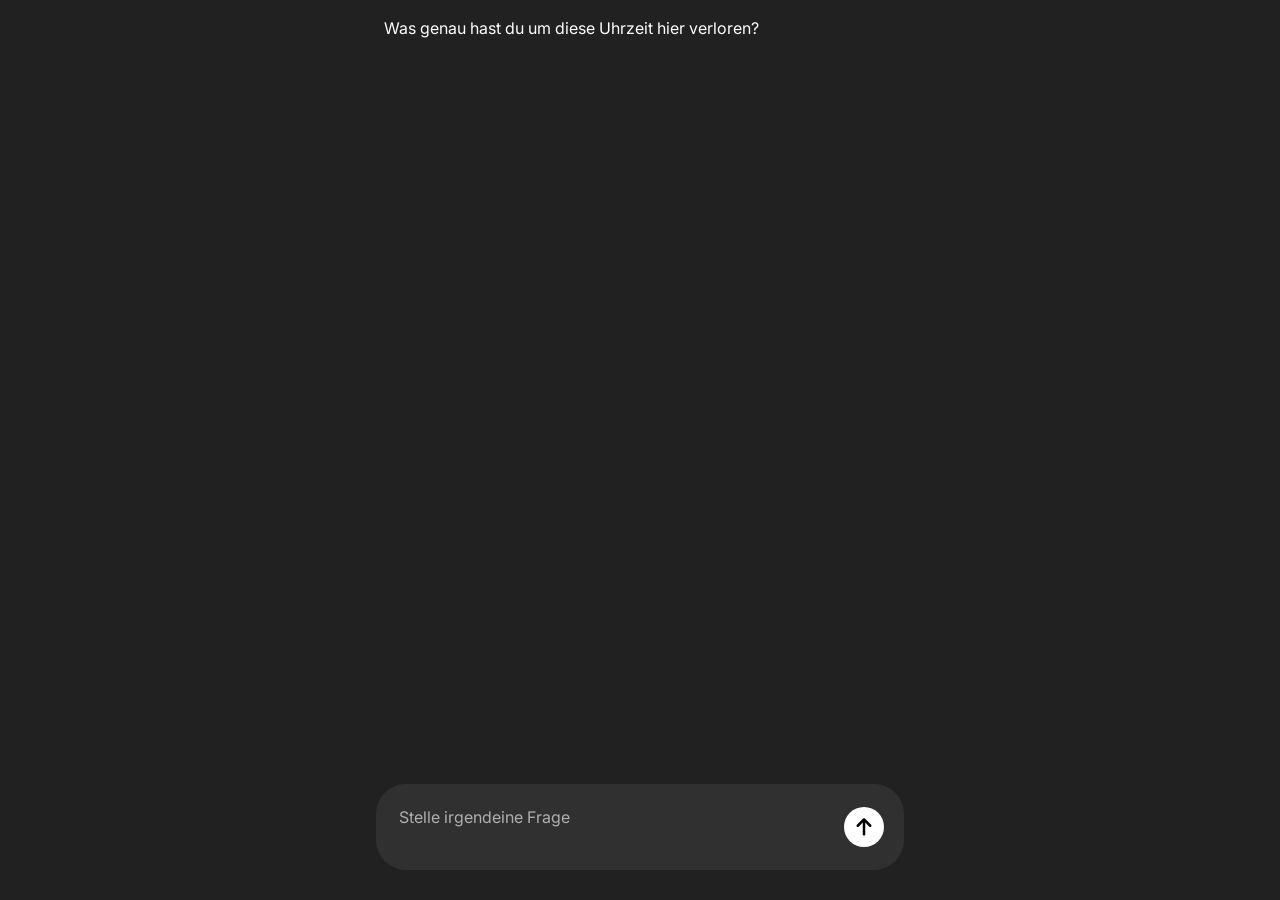
==== index.html @ 35538b65 "Add files via upload" ====
<!DOCTYPE html>
<html lang="de">
    <head>
        <meta charset="UTF-8"/>
        <meta name="viewport" content="width=device-width, initial-scale=1"/>
        <title>FrankGPT</title>
        <link rel="stylesheet" href="style.css"/>
        <meta name="robots" content="noindex">
    </head>

    <body>
        <div id="scroll-container">
            <div id="chat-container">

            </div>
        </div>
        <div id="input-container">
            <textarea type="text" id="input" placeholder="Stelle irgendeine Frage" autocomplete="off"></textarea>
            <button id="send-button" onclick="sendMessage()">
                <svg 
                    viewBox="0 0 384 512" 
                    xmlns="http://www.w3.org/2000/svg" 
                    fill="currentColor" 
                    width="20" 
                    height="20"
                >
                    <path d="M374.6 246.6C368.4 252.9 360.2 256 352 256s-16.38-3.125-22.62-9.375L224 141.3V448c0 17.69-14.33 31.1-31.1 31.1S160 465.7 160 448V141.3L54.63 246.6c-12.5 12.5-32.75 12.5-45.25 0s-12.5-32.75 0-45.25l160-160c12.5-12.5 32.75-12.5 45.25 0l160 160C387.1 213.9 387.1 234.1 374.6 246.6z"/>
                </svg>
            </button>
        </div>
        <script src="data.js"></script>
        <script src="script.js"></script>
    </body>
</html>
---- style.css ----
@import url("https://fonts.googleapis.com/css2?family=Inter:ital,opsz,wght@0,14..32,100..900;1,14..32,100..900&display=swap");
    
* {
    font-family: "Inter", sans-serif;
    font-size: 1rem;
}
body {
    background-color: #212121;
    color: #ffffff;
    margin: 0;
    padding: 0;
    display: flex;
    flex-direction: column;
    height: 100vh;
      overflow-x: hidden;

}

#scroll-container {
  height: 100vh;
  overflow-y: auto;
  overflow-x: hidden;
}
#scroll-container::-webkit-scrollbar {
  width: 10px;
}
#scroll-container::-webkit-scrollbar-track {
  background: transparent; /* Hintergrundfarbe der Scroll-Leiste */
}
#scroll-container::-webkit-scrollbar-thumb {
  background-color: #303030;  /* Farbe des Scrollbalkens */
  border-radius: 5px;
}
#scroll-container::-webkit-scrollbar-thumb:hover {
  background-color: #aaa;
}

#chat-container {
    flex: 1;
    display: flex;
    flex-direction: column;
    overflow-y: auto;
    overflow-x: hidden;    
    padding-top: 1rem;
    width: 100%;
    box-sizing: border-box;

}
@media (max-width: 800px) {
    .frank {
        padding-left: 15px;
    }
}
@media (min-width: 800px) {
    #chat-container, #input-container {
    margin-left: 30vw;
    margin-right: 30vw;
    width: 40vw;
    }
}

.message {
    display: inline-block;       /* Damit align-self funktioniert */
    margin-bottom: 1rem;
    line-height: 1.5;
    overflow-wrap: break-word;
    word-break: break-word;
    white-space: pre-wrap;}
.user {
    align-self: flex-end;          /* Rechtsbündig innerhalb des Containers */
    background-color: #303030;
    border-radius: 30px;
    padding: 20px;
    max-width: 600px;
    width: fit-content;            /* Box wird nur so breit wie nötig */
    text-align: left;

}

.frank {
    align-self: flex-start;
    text-align: left;
}

#input-container {
    position: relative;
    display: flex;
    align-items: center; /* Zentriert den Inhalt vertikal */
    padding: 0.5rem;
    background-color: #303030;
    margin: 0 auto;
    margin-bottom: 30px;
    border-radius: 30px;
}

#input-container textarea {
    flex: 1;
    border: none;
    border-radius: 5px;
    background-color: transparent;
    color: #ffffff;
    word-wrap: break-word;
    overflow-y: hidden;
    resize: none;
    padding-right: 70px;
    padding-top: 15px;
    padding-left: 15px;
    padding-bottom: 15px;
}

#input-container textarea::placeholder {
    color: #afafaf;
}

#input:focus {
    outline: none;
}

button {
    margin-left: 0.5rem;
    background-color: #ffffff;
    color: #000000;
    width: 40px;
    height: 40px;
    border: none;
    border-radius: 50%;
    cursor: pointer;
    display: flex; 
    align-items: center; 
    justify-content: center;
    position: absolute;
    right: 20px;
    top: 50%;
    transform: translateY(-50%);
}

button:hover {
    background-color: #afafaf;
}
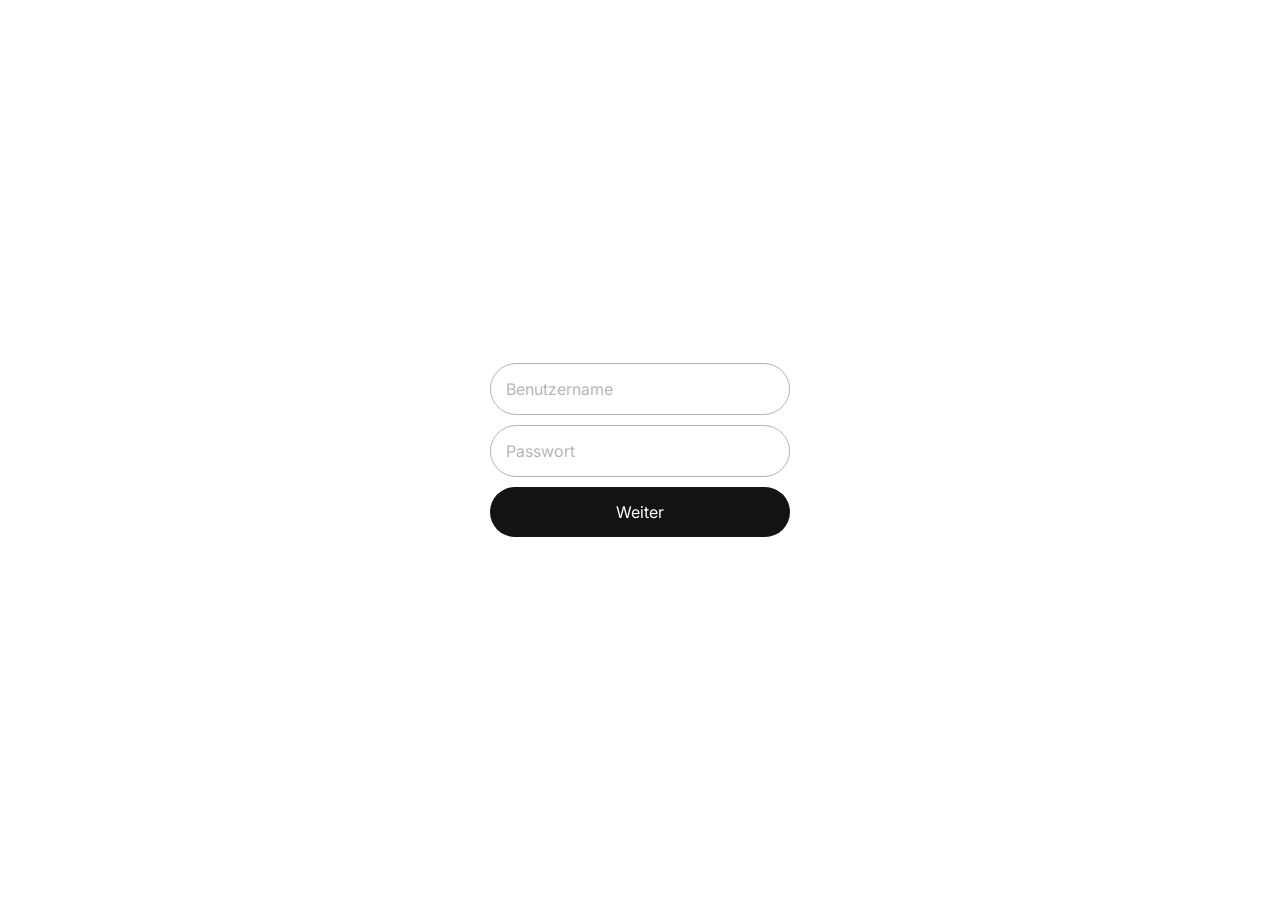
==== commit 3c682a5e: "Add files via upload" ====
--- a/index.html
+++ b/index.html
@@ -9,6 +9,16 @@
     </head>
 
     <body>
+        <!-- Login Overlay -->
+        <div id="login-overlay">
+            <div id="login-box">
+                <input type="text" id="login-user" placeholder="Benutzername" />
+                <input type="password" id="login-pass" placeholder="Passwort" />
+                <button onclick="checkLogin()">Weiter</button>
+                <p id="error">Ungültiger Nutzername oder Passwort</p>
+            </div>
+        </div>
+
         <div id="scroll-container">
             <div id="chat-container">
 
--- a/style.css
+++ b/style.css
@@ -6,14 +6,73 @@
 }
 body {
     background-color: #212121;
-    color: #ffffff;
+    color: #fff;
     margin: 0;
     padding: 0;
     display: flex;
     flex-direction: column;
     height: 100vh;
-      overflow-x: hidden;
+    overflow-x: hidden;
 
+}
+
+#login-overlay {
+    position: fixed;
+    top: 0;
+    left: 0;
+    width: 100%;
+    height: 100%;
+    background: #fff;
+    display: flex;
+    align-items: center;
+    justify-content: center;
+    z-index: 9999;
+}
+#login-box {
+    padding: 30px;
+    display: flex;
+    flex-direction: column;
+    align-items: stretch;
+    width: 300px;
+    gap: 10px;
+}
+#login-box input,
+#login-box button {
+    width: 100%;
+    padding: 15px;
+    box-sizing: border-box;
+    border-radius: 30px;
+    font-size: 1rem;
+    border: none;
+}
+#login-box input {
+    background-color: #fff;
+    border: 1px solid #b4b4b4;
+    color: #000;
+}
+#login-box input::placeholder {
+    color: #b4b4b4
+}
+#login-box input:focus {
+    outline: none;
+    border-color: #3e68ff;
+}
+#login-box input:focus::placeholder {
+    color: #3e68ff;
+}
+#login-box button {
+    background-color: #131313;
+    color: #fff;
+    cursor: pointer;
+    transition: background-color 0.2s ease;
+}
+#login-box button:hover {
+    background-color: #333333;
+}
+#error {
+    color: #d00e17;
+    display: none;
+    text-align: center;
 }
 
 #scroll-container {
@@ -49,6 +108,7 @@
 @media (max-width: 800px) {
     .frank {
         padding-left: 15px;
+        padding-right: 15px;
     }
 }
 @media (min-width: 800px) {
@@ -98,7 +158,7 @@
     border: none;
     border-radius: 5px;
     background-color: transparent;
-    color: #ffffff;
+    color: #fff;
     word-wrap: break-word;
     overflow-y: hidden;
     resize: none;
@@ -116,10 +176,10 @@
     outline: none;
 }
 
-button {
+#input-container button {
     margin-left: 0.5rem;
-    background-color: #ffffff;
-    color: #000000;
+    background-color: #fff;
+    color: #000;
     width: 40px;
     height: 40px;
     border: none;
@@ -134,6 +194,6 @@
     transform: translateY(-50%);
 }
 
-button:hover {
+#input-container button:hover {
     background-color: #afafaf;
 }
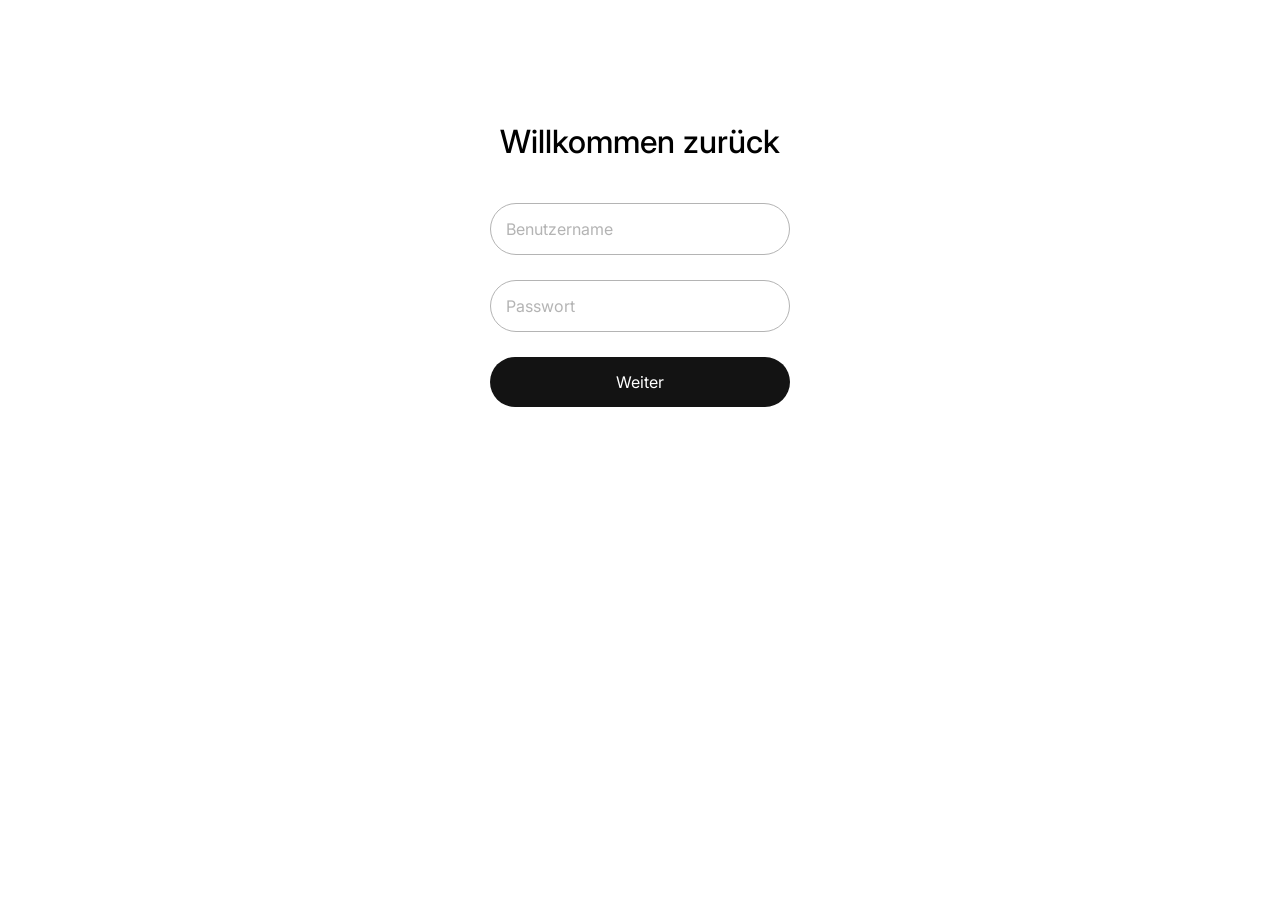
==== commit 6124c736: "Add files via upload" ====
--- a/index.html
+++ b/index.html
@@ -12,9 +12,10 @@
         <!-- Login Overlay -->
         <div id="login-overlay">
             <div id="login-box">
+                <p id="banner">Willkommen zurück</p>
                 <input type="text" id="login-user" placeholder="Benutzername" />
                 <input type="password" id="login-pass" placeholder="Passwort" />
-                <button onclick="checkLogin()">Weiter</button>
+                <button onclick="login()">Weiter</button>
                 <p id="error">Ungültiger Nutzername oder Passwort</p>
             </div>
         </div>
--- a/style.css
+++ b/style.css
@@ -24,8 +24,9 @@
     height: 100%;
     background: #fff;
     display: flex;
-    align-items: center;
+    align-items: flex-start;   /* Oben anfangen */
     justify-content: center;
+    padding-top: 60px;         /* Abstand nach oben, optional */
     z-index: 9999;
 }
 #login-box {
@@ -35,6 +36,12 @@
     align-items: stretch;
     width: 300px;
     gap: 10px;
+}
+#login-box #banner {
+    text-align: center;
+    color: #000;
+    font-weight: 500;
+    font-size: 2rem;
 }
 #login-box input,
 #login-box button {
@@ -44,11 +51,17 @@
     border-radius: 30px;
     font-size: 1rem;
     border: none;
+        user-select: none;
+        -moz-user-select: none;
+        -khtml-user-select: none;
+        -webkit-user-select: none;
+        -o-user-select: none;
 }
 #login-box input {
     background-color: #fff;
     border: 1px solid #b4b4b4;
     color: #000;
+    margin-bottom: 15px;
 }
 #login-box input::placeholder {
     color: #b4b4b4
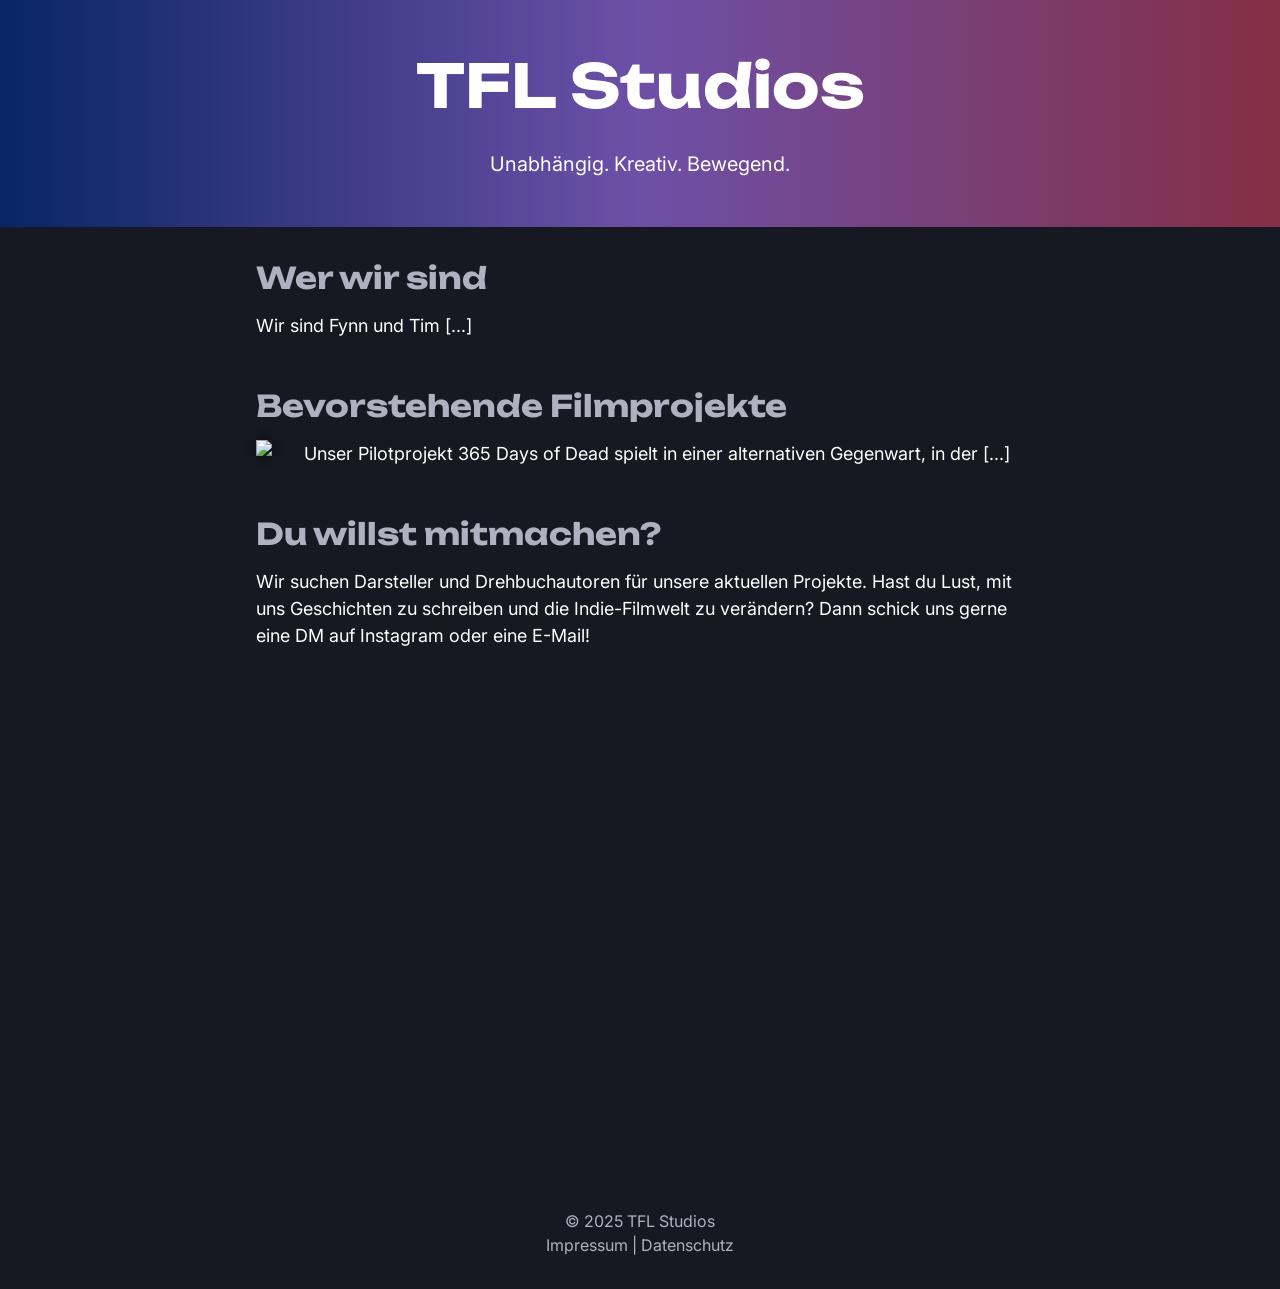
==== commit 686769d4: "Add files via upload" ====
--- a/index.html
+++ b/index.html
@@ -3,43 +3,48 @@
     <head>
         <meta charset="UTF-8"/>
         <meta name="viewport" content="width=device-width, initial-scale=1"/>
-        <title>FrankGPT</title>
+        <title>TFL Studios</title>
         <link rel="stylesheet" href="style.css"/>
         <meta name="robots" content="noindex">
     </head>
-
     <body>
-        <!-- Login Overlay -->
-        <div id="login-overlay">
-            <div id="login-box">
-                <p id="banner">Willkommen zurück</p>
-                <input type="text" id="login-user" placeholder="Benutzername" />
-                <input type="password" id="login-pass" placeholder="Passwort" />
-                <button onclick="login()">Weiter</button>
-                <p id="error">Ungültiger Nutzername oder Passwort</p>
-            </div>
+        <div class="banner">
+            <h1>TFL Studios</h1>
+            <p>Unabhängig. Kreativ. Bewegend.</p>
         </div>
-
-        <div id="scroll-container">
-            <div id="chat-container">
-
-            </div>
-        </div>
-        <div id="input-container">
-            <textarea type="text" id="input" placeholder="Stelle irgendeine Frage" autocomplete="off"></textarea>
-            <button id="send-button" onclick="sendMessage()">
-                <svg 
-                    viewBox="0 0 384 512" 
-                    xmlns="http://www.w3.org/2000/svg" 
-                    fill="currentColor" 
-                    width="20" 
-                    height="20"
-                >
-                    <path d="M374.6 246.6C368.4 252.9 360.2 256 352 256s-16.38-3.125-22.62-9.375L224 141.3V448c0 17.69-14.33 31.1-31.1 31.1S160 465.7 160 448V141.3L54.63 246.6c-12.5 12.5-32.75 12.5-45.25 0s-12.5-32.75 0-45.25l160-160c12.5-12.5 32.75-12.5 45.25 0l160 160C387.1 213.9 387.1 234.1 374.6 246.6z"/>
-                </svg>
-            </button>
-        </div>
-        <script src="data.js"></script>
-        <script src="script.js"></script>
+        <main>
+            
+            <section class="about">
+                <h1>Wer wir sind</h1>
+                <p>Wir sind Fynn und Tim [...]</p>
+            </section>
+            <section class="projects">
+                <h1>Bevorstehende Filmprojekte</h1>
+                <div class="project-container">
+                    <a href="https://www.youtube.com"><img class="poster" src="assets/365-days-of-dead.png"></a>
+                    <p class="project-description">Unser Pilotprojekt 365 Days of Dead spielt in einer alternativen Gegenwart, in der [...]</p>
+                </div>
+            </section>
+            <section class="contact">
+                <h1>Du willst mitmachen?</h1>
+                <p>Wir suchen Darsteller und Drehbuchautoren für unsere aktuellen Projekte. Hast du Lust, mit uns Geschichten zu schreiben und die Indie-Filmwelt zu verändern? Dann schick uns gerne eine DM auf Instagram oder eine E-Mail!</p>
+            </section>
+            <section class="video">
+                <iframe
+                src="https://www.youtube-nocookie.com/embed/ApKJN2ji_s0?si=zVSKtccipraK-8tM"
+                frameborder="0"
+                allow="accelerometer; autoplay; clipboard-write; encrypted-media; gyroscope; picture-in-picture"
+                allowfullscreen
+                controls="0">
+                </iframe>
+            </section>
+        </main>
+        <footer>
+            <p>&copy 2025 TFL Studios</p>
+            <p>
+                <a href="impressum-und-datenschutz.html#Impressum">Impressum</a> |
+                <a href="impressum-und-datenschutz.html#Datenschutz">Datenschutz</a>
+            </p>
+        </footer>
     </body>
 </html>
--- a/style.css
+++ b/style.css
@@ -1,212 +1,133 @@
-@import url("https://fonts.googleapis.com/css2?family=Inter:ital,opsz,wght@0,14..32,100..900;1,14..32,100..900&display=swap");
-    
+@import url('https://fonts.googleapis.com/css2?family=Inter:ital,opsz,wght@0,14..32,100..900;1,14..32,100..900&family=Unbounded:wght@200..900&display=swap');
+
 * {
     font-family: "Inter", sans-serif;
-    font-size: 1rem;
-}
-body {
-    background-color: #212121;
-    color: #fff;
     margin: 0;
     padding: 0;
-    display: flex;
-    flex-direction: column;
-    height: 100vh;
-    overflow-x: hidden;
-
+}
+:root {
+    --bg-main: #171922;
+    --text-light: #ffffff;
+    --text-muted: #b0b0c0;
 }
 
-#login-overlay {
-    position: fixed;
-    top: 0;
-    left: 0;
-    width: 100%;
-    height: 100%;
-    background: #fff;
-    display: flex;
-    align-items: flex-start;   /* Oben anfangen */
-    justify-content: center;
-    padding-top: 60px;         /* Abstand nach oben, optional */
-    z-index: 9999;
+
+body {
+    background-color: var(--bg-main);
 }
-#login-box {
-    padding: 30px;
-    display: flex;
-    flex-direction: column;
-    align-items: stretch;
-    width: 300px;
-    gap: 10px;
+h1 {
+    font-family: "Unbounded", sans-serif;
+    font-size: 30px;
+    color: var(--text-muted);
+    padding: 0;
+    margin-bottom: 1rem;
 }
-#login-box #banner {
-    text-align: center;
-    color: #000;
-    font-weight: 500;
-    font-size: 2rem;
-}
-#login-box input,
-#login-box button {
-    width: 100%;
-    padding: 15px;
-    box-sizing: border-box;
-    border-radius: 30px;
-    font-size: 1rem;
-    border: none;
-        user-select: none;
-        -moz-user-select: none;
-        -khtml-user-select: none;
-        -webkit-user-select: none;
-        -o-user-select: none;
-}
-#login-box input {
-    background-color: #fff;
-    border: 1px solid #b4b4b4;
-    color: #000;
-    margin-bottom: 15px;
-}
-#login-box input::placeholder {
-    color: #b4b4b4
-}
-#login-box input:focus {
-    outline: none;
-    border-color: #3e68ff;
-}
-#login-box input:focus::placeholder {
-    color: #3e68ff;
-}
-#login-box button {
-    background-color: #131313;
-    color: #fff;
-    cursor: pointer;
-    transition: background-color 0.2s ease;
-}
-#login-box button:hover {
-    background-color: #333333;
-}
-#error {
-    color: #d00e17;
-    display: none;
-    text-align: center;
+p, a {
+    font-size: 18px;
+    color: var(--text-light);
+    line-height: 1.5;
+    text-decoration: none;
 }
 
-#scroll-container {
-  height: 100vh;
-  overflow-y: auto;
-  overflow-x: hidden;
+
+.banner {
+    background: #082567;
+    background: linear-gradient(90deg, rgba(8, 37, 103, 1) 0%, rgba(109, 80, 167, 1) 50%, rgba(133, 46, 69, 1) 100%);
+    text-align: center;
+    padding: 3rem 2rem;
+    user-select: none;
+    margin-bottom: 2rem;
 }
-#scroll-container::-webkit-scrollbar {
-  width: 10px;
+.banner h1 {
+    font-size: clamp(2rem, 8vw, 60px);
+    white-space: nowrap;
+    color: var(--text-light);
+    padding: 0;
 }
-#scroll-container::-webkit-scrollbar-track {
-  background: transparent; /* Hintergrundfarbe der Scroll-Leiste */
-}
-#scroll-container::-webkit-scrollbar-thumb {
-  background-color: #303030;  /* Farbe des Scrollbalkens */
-  border-radius: 5px;
-}
-#scroll-container::-webkit-scrollbar-thumb:hover {
-  background-color: #aaa;
+.banner p {
+    font-size: clamp(1rem, 8vw, 20px);
+    white-space: nowrap;
+    padding: 0;
+    padding-top: 10px;
 }
 
-#chat-container {
-    flex: 1;
-    display: flex;
-    flex-direction: column;
-    overflow-y: auto;
-    overflow-x: hidden;    
-    padding-top: 1rem;
-    width: 100%;
-    box-sizing: border-box;
 
+main {
+    margin: 0 20%;
 }
-@media (max-width: 800px) {
-    .frank {
-        padding-left: 15px;
-        padding-right: 15px;
-    }
-}
-@media (min-width: 800px) {
-    #chat-container, #input-container {
-    margin-left: 30vw;
-    margin-right: 30vw;
-    width: 40vw;
-    }
+section {
+    padding-bottom: 3rem;
 }
 
-.message {
-    display: inline-block;       /* Damit align-self funktioniert */
-    margin-bottom: 1rem;
-    line-height: 1.5;
-    overflow-wrap: break-word;
-    word-break: break-word;
-    white-space: pre-wrap;}
-.user {
-    align-self: flex-end;          /* Rechtsbündig innerhalb des Containers */
-    background-color: #303030;
-    border-radius: 30px;
-    padding: 20px;
-    max-width: 600px;
-    width: fit-content;            /* Box wird nur so breit wie nötig */
-    text-align: left;
 
+.video {
+  position: relative;
+  width: 100%;
+  padding-top: 56.25%;
+  overflow: hidden;
+}
+.video iframe {
+  position: absolute;
+  top: 0; left: 0;
+  width: 100%;
+  height: 100%;
+  border: 0;
+  display: block;
 }
 
-.frank {
-    align-self: flex-start;
-    text-align: left;
+
+.project-container {
+    display: flex;
+    align-items: flex-start;
+    flex-wrap: wrap;
+    gap: 2rem;
+}
+.project-container a {
+    line-height: 0;
+}
+.poster {
+    width: 160px;
+    height: auto;
+    object-fit: cover;
+    flex-shrink: 0;
+    box-shadow: 0 0 10px rgba(0, 0, 0, 0.5);
+    transition: transform 0.3s ease, box-shadow 0.3s ease;
+}
+.poster:hover {
+    transform: scale(1.05);
+}
+.project-description {
+    min-width: 200px;
+    flex: 1;           /* Wichtig: Beschreibung füllt den restlichen Platz */
+    word-wrap: break-word; /* Optional, für lange Wörter */
 }
 
-#input-container {
-    position: relative;
-    display: flex;
-    align-items: center; /* Zentriert den Inhalt vertikal */
-    padding: 0.5rem;
-    background-color: #303030;
-    margin: 0 auto;
-    margin-bottom: 30px;
-    border-radius: 30px;
+
+
+footer {
+    text-align: center;
+    padding: 2rem 0rem 2rem 0rem;
+}
+footer p, a {
+    color: var(--text-muted);
+    font-size: 16px;
 }
 
-#input-container textarea {
-    flex: 1;
-    border: none;
-    border-radius: 5px;
-    background-color: transparent;
-    color: #fff;
-    word-wrap: break-word;
-    overflow-y: hidden;
-    resize: none;
-    padding-right: 70px;
-    padding-top: 15px;
-    padding-left: 15px;
-    padding-bottom: 15px;
-}
 
-#input-container textarea::placeholder {
-    color: #afafaf;
-}
-
-#input:focus {
-    outline: none;
-}
-
-#input-container button {
-    margin-left: 0.5rem;
-    background-color: #fff;
-    color: #000;
-    width: 40px;
-    height: 40px;
-    border: none;
-    border-radius: 50%;
-    cursor: pointer;
-    display: flex; 
-    align-items: center; 
-    justify-content: center;
-    position: absolute;
-    right: 20px;
-    top: 50%;
-    transform: translateY(-50%);
-}
-
-#input-container button:hover {
-    background-color: #afafaf;
+@media (max-width: 600px) {
+    main {
+        margin: 0 2vh;
+    }
+    .project-container {
+        flex-direction: column;
+        align-items: center;
+        text-align: center;
+    }
+    .poster {
+        width: 100%;
+        max-width: 300px;
+    }
+    .project-description {
+        text-align: left;
+    }
 }
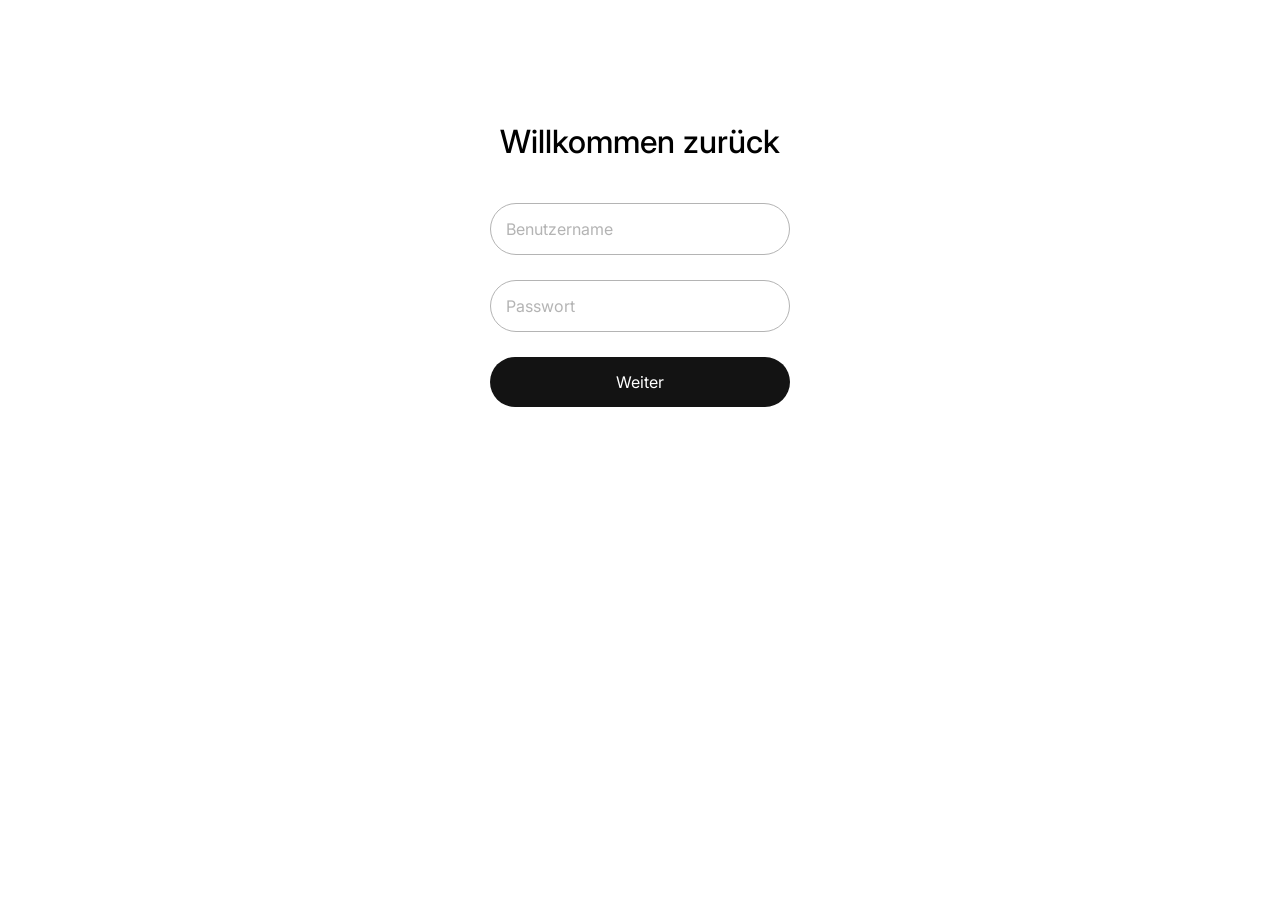
==== commit fcce0a6a: "Add files via upload" ====
--- a/index.html
+++ b/index.html
@@ -3,48 +3,46 @@
     <head>
         <meta charset="UTF-8"/>
         <meta name="viewport" content="width=device-width, initial-scale=1"/>
-        <title>TFL Studios</title>
+        <title>FrankGPT</title>
+        <link rel="apple-touch-icon" sizes="180x180" href="apple-touch-icon.png">
+        <link rel="icon" type="image/png" sizes="32x32" href="favicon-32x32.png">
+        <link rel="icon" type="image/png" sizes="16x16" href="favicon-16x16.png">
+        <link rel="manifest" href="site.webmanifest">
         <link rel="stylesheet" href="style.css"/>
         <meta name="robots" content="noindex">
     </head>
+
     <body>
-        <div class="banner">
-            <h1>TFL Studios</h1>
-            <p>Unabhängig. Kreativ. Bewegend.</p>
+        <!-- Login Overlay -->
+        <div id="login-overlay">
+            <div id="login-box">
+                <p id="banner">Willkommen zurück</p>
+                <input type="text" id="login-user" placeholder="Benutzername" />
+                <input type="password" id="login-pass" placeholder="Passwort" />
+                <button onclick="login()">Weiter</button>
+                <p id="error">Ungültiger Nutzername oder Passwort</p>
+            </div>
         </div>
-        <main>
-            
-            <section class="about">
-                <h1>Wer wir sind</h1>
-                <p>Wir sind Fynn und Tim [...]</p>
-            </section>
-            <section class="projects">
-                <h1>Bevorstehende Filmprojekte</h1>
-                <div class="project-container">
-                    <a href="https://www.youtube.com"><img class="poster" src="assets/365-days-of-dead.png"></a>
-                    <p class="project-description">Unser Pilotprojekt 365 Days of Dead spielt in einer alternativen Gegenwart, in der [...]</p>
-                </div>
-            </section>
-            <section class="contact">
-                <h1>Du willst mitmachen?</h1>
-                <p>Wir suchen Darsteller und Drehbuchautoren für unsere aktuellen Projekte. Hast du Lust, mit uns Geschichten zu schreiben und die Indie-Filmwelt zu verändern? Dann schick uns gerne eine DM auf Instagram oder eine E-Mail!</p>
-            </section>
-            <section class="video">
-                <iframe
-                src="https://www.youtube-nocookie.com/embed/ApKJN2ji_s0?si=zVSKtccipraK-8tM"
-                frameborder="0"
-                allow="accelerometer; autoplay; clipboard-write; encrypted-media; gyroscope; picture-in-picture"
-                allowfullscreen
-                controls="0">
-                </iframe>
-            </section>
-        </main>
-        <footer>
-            <p>&copy 2025 TFL Studios</p>
-            <p>
-                <a href="impressum-und-datenschutz.html#Impressum">Impressum</a> |
-                <a href="impressum-und-datenschutz.html#Datenschutz">Datenschutz</a>
-            </p>
-        </footer>
+        <div id="scroll-container">
+            <div id="chat-container">
+
+            </div>
+        </div>
+        <div id="input-container">
+            <textarea type="text" id="input" placeholder="Stelle irgendeine Frage" autocomplete="off"></textarea>
+            <button id="send-button" onclick="sendMessage()">
+                <svg 
+                    viewBox="0 0 384 512" 
+                    xmlns="http://www.w3.org/2000/svg" 
+                    fill="currentColor" 
+                    width="20" 
+                    height="20"
+                >
+                    <path d="M374.6 246.6C368.4 252.9 360.2 256 352 256s-16.38-3.125-22.62-9.375L224 141.3V448c0 17.69-14.33 31.1-31.1 31.1S160 465.7 160 448V141.3L54.63 246.6c-12.5 12.5-32.75 12.5-45.25 0s-12.5-32.75 0-45.25l160-160c12.5-12.5 32.75-12.5 45.25 0l160 160C387.1 213.9 387.1 234.1 374.6 246.6z"/>
+                </svg>
+            </button>
+        </div>
+        <script src="data.js"></script>
+        <script src="script.js"></script>
     </body>
 </html>
--- a/style.css
+++ b/style.css
@@ -1,133 +1,212 @@
-@import url('https://fonts.googleapis.com/css2?family=Inter:ital,opsz,wght@0,14..32,100..900;1,14..32,100..900&family=Unbounded:wght@200..900&display=swap');
-
+@import url("https://fonts.googleapis.com/css2?family=Inter:ital,opsz,wght@0,14..32,100..900;1,14..32,100..900&display=swap");
+    
 * {
     font-family: "Inter", sans-serif;
+    font-size: 1rem;
+}
+body {
+    background-color: #212121;
+    color: #fff;
     margin: 0;
     padding: 0;
-}
-:root {
-    --bg-main: #171922;
-    --text-light: #ffffff;
-    --text-muted: #b0b0c0;
-}
-
-
-body {
-    background-color: var(--bg-main);
-}
-h1 {
-    font-family: "Unbounded", sans-serif;
-    font-size: 30px;
-    color: var(--text-muted);
-    padding: 0;
+    display: flex;
+    flex-direction: column;
+    height: 100vh;
+    overflow-x: hidden;
+
+}
+
+#login-overlay {
+    position: fixed;
+    top: 0;
+    left: 0;
+    width: 100%;
+    height: 100%;
+    background: #fff;
+    display: flex;
+    align-items: flex-start;   /* Oben anfangen */
+    justify-content: center;
+    padding-top: 60px;         /* Abstand nach oben, optional */
+    z-index: 9999;
+}
+#login-box {
+    padding: 30px;
+    display: flex;
+    flex-direction: column;
+    align-items: stretch;
+    width: 300px;
+    gap: 10px;
+}
+#login-box #banner {
+    text-align: center;
+    color: #000;
+    font-weight: 500;
+    font-size: 2rem;
+}
+#login-box input,
+#login-box button {
+    width: 100%;
+    padding: 15px;
+    box-sizing: border-box;
+    border-radius: 30px;
+    font-size: 1rem;
+    border: none;
+        user-select: none;
+        -moz-user-select: none;
+        -khtml-user-select: none;
+        -webkit-user-select: none;
+        -o-user-select: none;
+}
+#login-box input {
+    background-color: #fff;
+    border: 1px solid #b4b4b4;
+    color: #000;
+    margin-bottom: 15px;
+}
+#login-box input::placeholder {
+    color: #b4b4b4
+}
+#login-box input:focus {
+    outline: none;
+    border-color: #3e68ff;
+}
+#login-box input:focus::placeholder {
+    color: #3e68ff;
+}
+#login-box button {
+    background-color: #131313;
+    color: #fff;
+    cursor: pointer;
+    transition: background-color 0.2s ease;
+}
+#login-box button:hover {
+    background-color: #333333;
+}
+#error {
+    color: #d00e17;
+    display: none;
+    text-align: center;
+}
+
+#scroll-container {
+  height: 100vh;
+  overflow-y: auto;
+  overflow-x: hidden;
+}
+#scroll-container::-webkit-scrollbar {
+  width: 10px;
+}
+#scroll-container::-webkit-scrollbar-track {
+  background: transparent; /* Hintergrundfarbe der Scroll-Leiste */
+}
+#scroll-container::-webkit-scrollbar-thumb {
+  background-color: #303030;  /* Farbe des Scrollbalkens */
+  border-radius: 5px;
+}
+#scroll-container::-webkit-scrollbar-thumb:hover {
+  background-color: #aaa;
+}
+
+#chat-container {
+    flex: 1;
+    display: flex;
+    flex-direction: column;
+    overflow-y: auto;
+    overflow-x: hidden;    
+    padding-top: 1rem;
+    width: 100%;
+    box-sizing: border-box;
+
+}
+@media (max-width: 800px) {
+    .frank {
+        padding-left: 15px;
+        padding-right: 15px;
+    }
+}
+@media (min-width: 800px) {
+    #chat-container, #input-container {
+    margin-left: 30vw;
+    margin-right: 30vw;
+    width: 40vw;
+    }
+}
+
+.message {
+    display: inline-block;       /* Damit align-self funktioniert */
     margin-bottom: 1rem;
-}
-p, a {
-    font-size: 18px;
-    color: var(--text-light);
     line-height: 1.5;
-    text-decoration: none;
-}
-
-
-.banner {
-    background: #082567;
-    background: linear-gradient(90deg, rgba(8, 37, 103, 1) 0%, rgba(109, 80, 167, 1) 50%, rgba(133, 46, 69, 1) 100%);
-    text-align: center;
-    padding: 3rem 2rem;
-    user-select: none;
-    margin-bottom: 2rem;
-}
-.banner h1 {
-    font-size: clamp(2rem, 8vw, 60px);
-    white-space: nowrap;
-    color: var(--text-light);
-    padding: 0;
-}
-.banner p {
-    font-size: clamp(1rem, 8vw, 20px);
-    white-space: nowrap;
-    padding: 0;
-    padding-top: 10px;
-}
-
-
-main {
-    margin: 0 20%;
-}
-section {
-    padding-bottom: 3rem;
-}
-
-
-.video {
-  position: relative;
-  width: 100%;
-  padding-top: 56.25%;
-  overflow: hidden;
-}
-.video iframe {
-  position: absolute;
-  top: 0; left: 0;
-  width: 100%;
-  height: 100%;
-  border: 0;
-  display: block;
-}
-
-
-.project-container {
-    display: flex;
-    align-items: flex-start;
-    flex-wrap: wrap;
-    gap: 2rem;
-}
-.project-container a {
-    line-height: 0;
-}
-.poster {
-    width: 160px;
-    height: auto;
-    object-fit: cover;
-    flex-shrink: 0;
-    box-shadow: 0 0 10px rgba(0, 0, 0, 0.5);
-    transition: transform 0.3s ease, box-shadow 0.3s ease;
-}
-.poster:hover {
-    transform: scale(1.05);
-}
-.project-description {
-    min-width: 200px;
-    flex: 1;           /* Wichtig: Beschreibung füllt den restlichen Platz */
-    word-wrap: break-word; /* Optional, für lange Wörter */
-}
-
-
-
-footer {
-    text-align: center;
-    padding: 2rem 0rem 2rem 0rem;
-}
-footer p, a {
-    color: var(--text-muted);
-    font-size: 16px;
-}
-
-
-@media (max-width: 600px) {
-    main {
-        margin: 0 2vh;
-    }
-    .project-container {
-        flex-direction: column;
-        align-items: center;
-        text-align: center;
-    }
-    .poster {
-        width: 100%;
-        max-width: 300px;
-    }
-    .project-description {
-        text-align: left;
-    }
+    overflow-wrap: break-word;
+    word-break: break-word;
+    white-space: pre-wrap;}
+.user {
+    align-self: flex-end;          /* Rechtsbündig innerhalb des Containers */
+    background-color: #303030;
+    border-radius: 30px;
+    padding: 20px;
+    max-width: 600px;
+    width: fit-content;            /* Box wird nur so breit wie nötig */
+    text-align: left;
+
+}
+
+.frank {
+    align-self: flex-start;
+    text-align: left;
+}
+
+#input-container {
+    position: relative;
+    display: flex;
+    align-items: center; /* Zentriert den Inhalt vertikal */
+    padding: 0.5rem;
+    background-color: #303030;
+    margin: 0 auto;
+    margin-bottom: 30px;
+    border-radius: 30px;
+}
+
+#input-container textarea {
+    flex: 1;
+    border: none;
+    border-radius: 5px;
+    background-color: transparent;
+    color: #fff;
+    word-wrap: break-word;
+    overflow-y: hidden;
+    resize: none;
+    padding-right: 70px;
+    padding-top: 15px;
+    padding-left: 15px;
+    padding-bottom: 15px;
+}
+
+#input-container textarea::placeholder {
+    color: #afafaf;
+}
+
+#input:focus {
+    outline: none;
+}
+
+#input-container button {
+    margin-left: 0.5rem;
+    background-color: #fff;
+    color: #000;
+    width: 40px;
+    height: 40px;
+    border: none;
+    border-radius: 50%;
+    cursor: pointer;
+    display: flex; 
+    align-items: center; 
+    justify-content: center;
+    position: absolute;
+    right: 20px;
+    top: 50%;
+    transform: translateY(-50%);
+}
+
+#input-container button:hover {
+    background-color: #afafaf;
 }
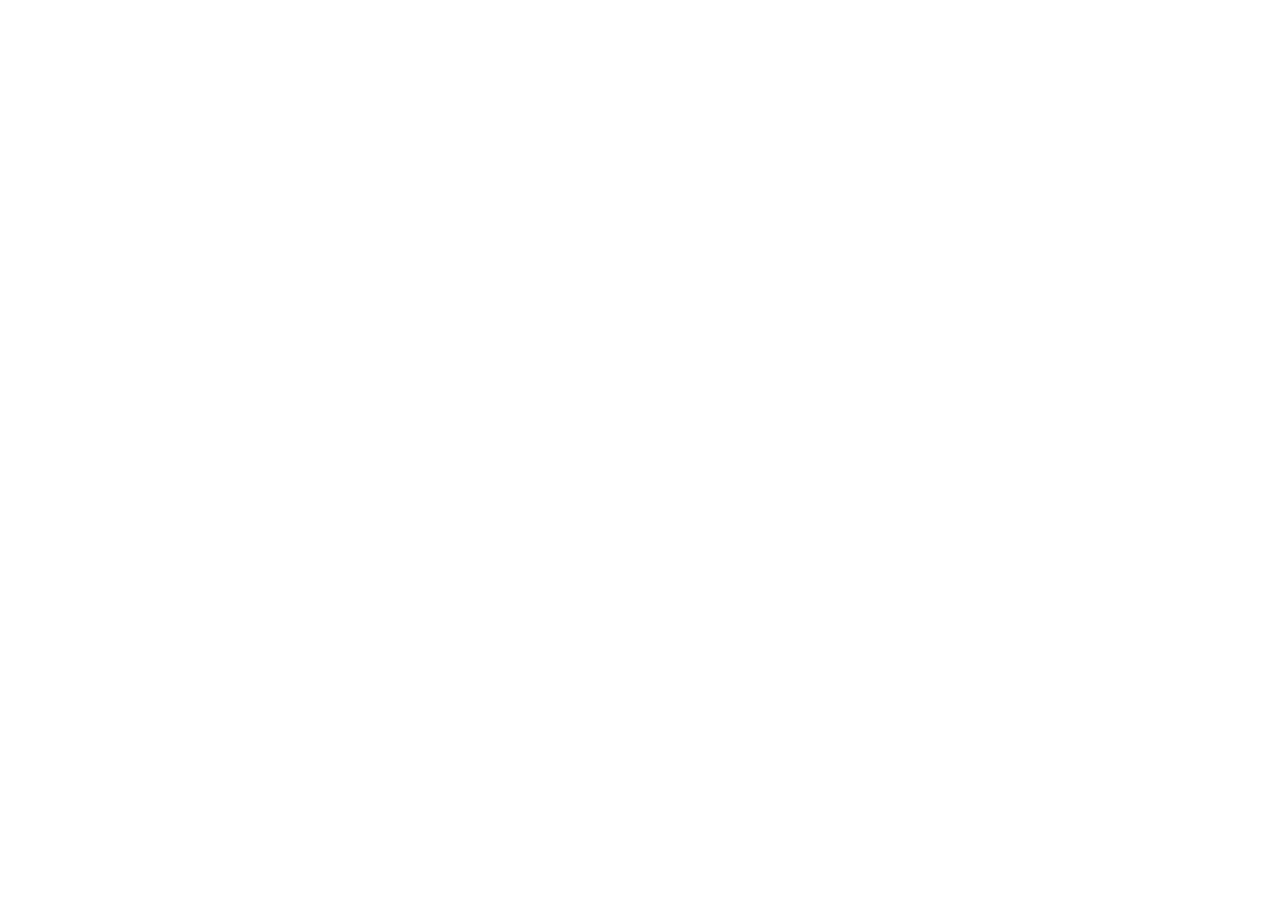
==== commit d84fde20: "Deploy Flutter web to GitHub Pages" ====
--- a/index.html
+++ b/index.html
@@ -1,48 +1,24 @@
-<!DOCTYPE html>
-<html lang="de">
-    <head>
-        <meta charset="UTF-8"/>
-        <meta name="viewport" content="width=device-width, initial-scale=1"/>
-        <title>FrankGPT</title>
-        <link rel="apple-touch-icon" sizes="180x180" href="apple-touch-icon.png">
-        <link rel="icon" type="image/png" sizes="32x32" href="favicon-32x32.png">
-        <link rel="icon" type="image/png" sizes="16x16" href="favicon-16x16.png">
-        <link rel="manifest" href="site.webmanifest">
-        <link rel="stylesheet" href="style.css"/>
-        <meta name="robots" content="noindex">
-    </head>
-
-    <body>
-        <!-- Login Overlay -->
-        <div id="login-overlay">
-            <div id="login-box">
-                <p id="banner">Willkommen zurück</p>
-                <input type="text" id="login-user" placeholder="Benutzername" />
-                <input type="password" id="login-pass" placeholder="Passwort" />
-                <button onclick="login()">Weiter</button>
-                <p id="error">Ungültiger Nutzername oder Passwort</p>
-            </div>
-        </div>
-        <div id="scroll-container">
-            <div id="chat-container">
-
-            </div>
-        </div>
-        <div id="input-container">
-            <textarea type="text" id="input" placeholder="Stelle irgendeine Frage" autocomplete="off"></textarea>
-            <button id="send-button" onclick="sendMessage()">
-                <svg 
-                    viewBox="0 0 384 512" 
-                    xmlns="http://www.w3.org/2000/svg" 
-                    fill="currentColor" 
-                    width="20" 
-                    height="20"
-                >
-                    <path d="M374.6 246.6C368.4 252.9 360.2 256 352 256s-16.38-3.125-22.62-9.375L224 141.3V448c0 17.69-14.33 31.1-31.1 31.1S160 465.7 160 448V141.3L54.63 246.6c-12.5 12.5-32.75 12.5-45.25 0s-12.5-32.75 0-45.25l160-160c12.5-12.5 32.75-12.5 45.25 0l160 160C387.1 213.9 387.1 234.1 374.6 246.6z"/>
-                </svg>
-            </button>
-        </div>
-        <script src="data.js"></script>
-        <script src="script.js"></script>
-    </body>
-</html>+<!DOCTYPE html>
+<html>
+<head>
+  <base href="/">
+
+  <meta charset="UTF-8">
+  <meta content="IE=Edge" http-equiv="X-UA-Compatible">
+  <meta name="description" content="FrankGPT">
+  <meta name="robots" content="noindex, nofollow">
+
+  <meta name="mobile-web-app-capable" content="yes">
+  <meta name="apple-mobile-web-app-status-bar-style" content="black">
+  <meta name="apple-mobile-web-app-title" content="frankgpt">
+  <link rel="apple-touch-icon" href="icons/Icon-192.png">
+
+  <link rel="icon" type="image/png" href="favicon.png"/>
+
+  <title>FrankGPT</title>
+  <link rel="manifest" href="manifest.json">
+</head>
+<body>
+  <script src="flutter_bootstrap.js" async></script>
+</body>
+</html>
